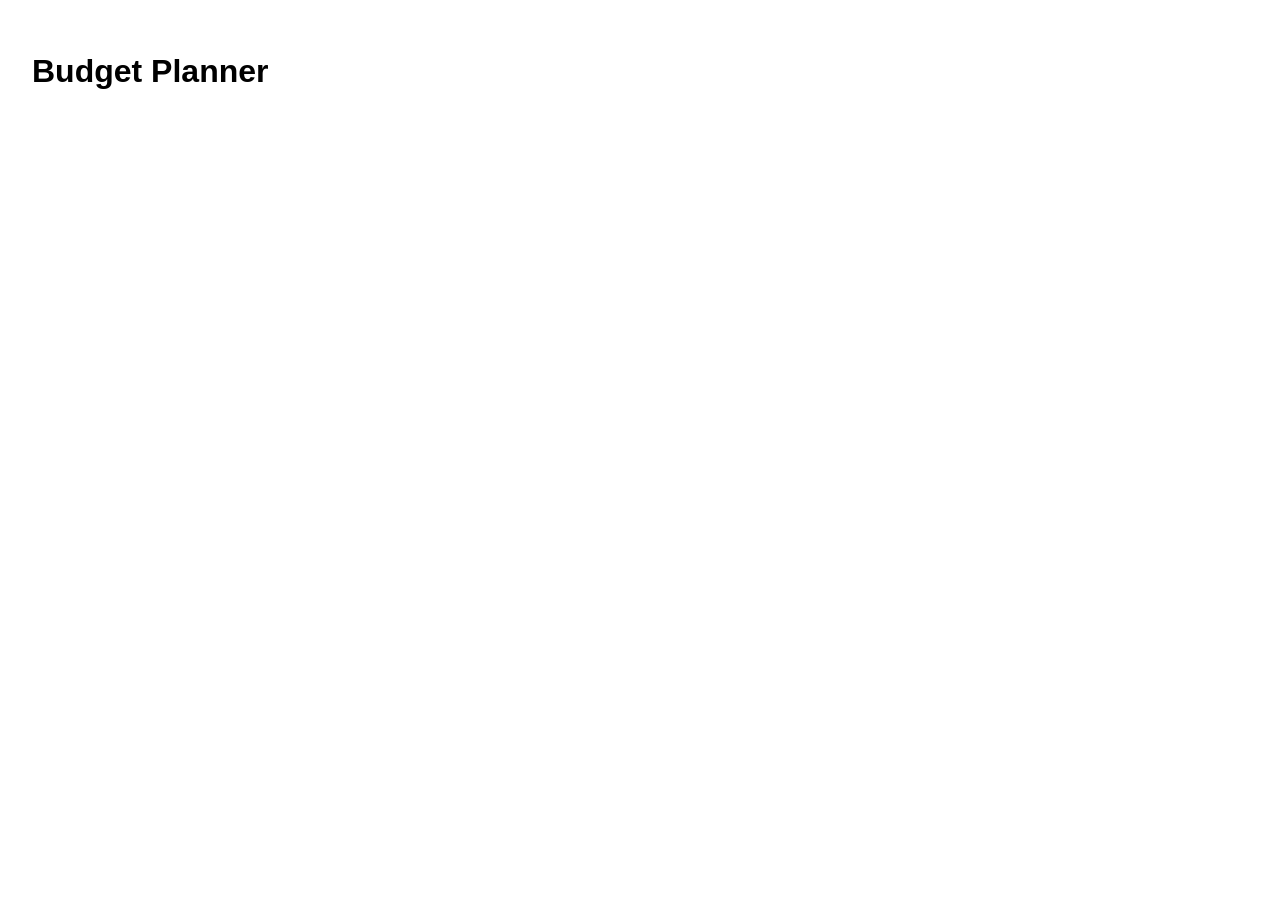
==== financewiseproject/budget-planner.html @ 4def7488 "Initial commit: created FinanceWise project structure with pages, styles, scripts, and README" ====
<!DOCTYPE html>
<html lang="en">
<head>
  <meta charset="UTF-8" />
  <meta name="viewport" content="width=device-width, initial-scale=1.0" />
  <title>FinanceWise | Budget Planner</title>
  <link rel="stylesheet" href="css/style.css" />
</head>
<body>
  <main>
    <h1>Budget Planner</h1>
  </main>
  <script src="js/budget.js"></script>
</body>
</html>
---- financewiseproject/css/style.css ----
body {
  font-family: Arial, sans-serif;
  margin: 0;
  padding: 2rem;
}
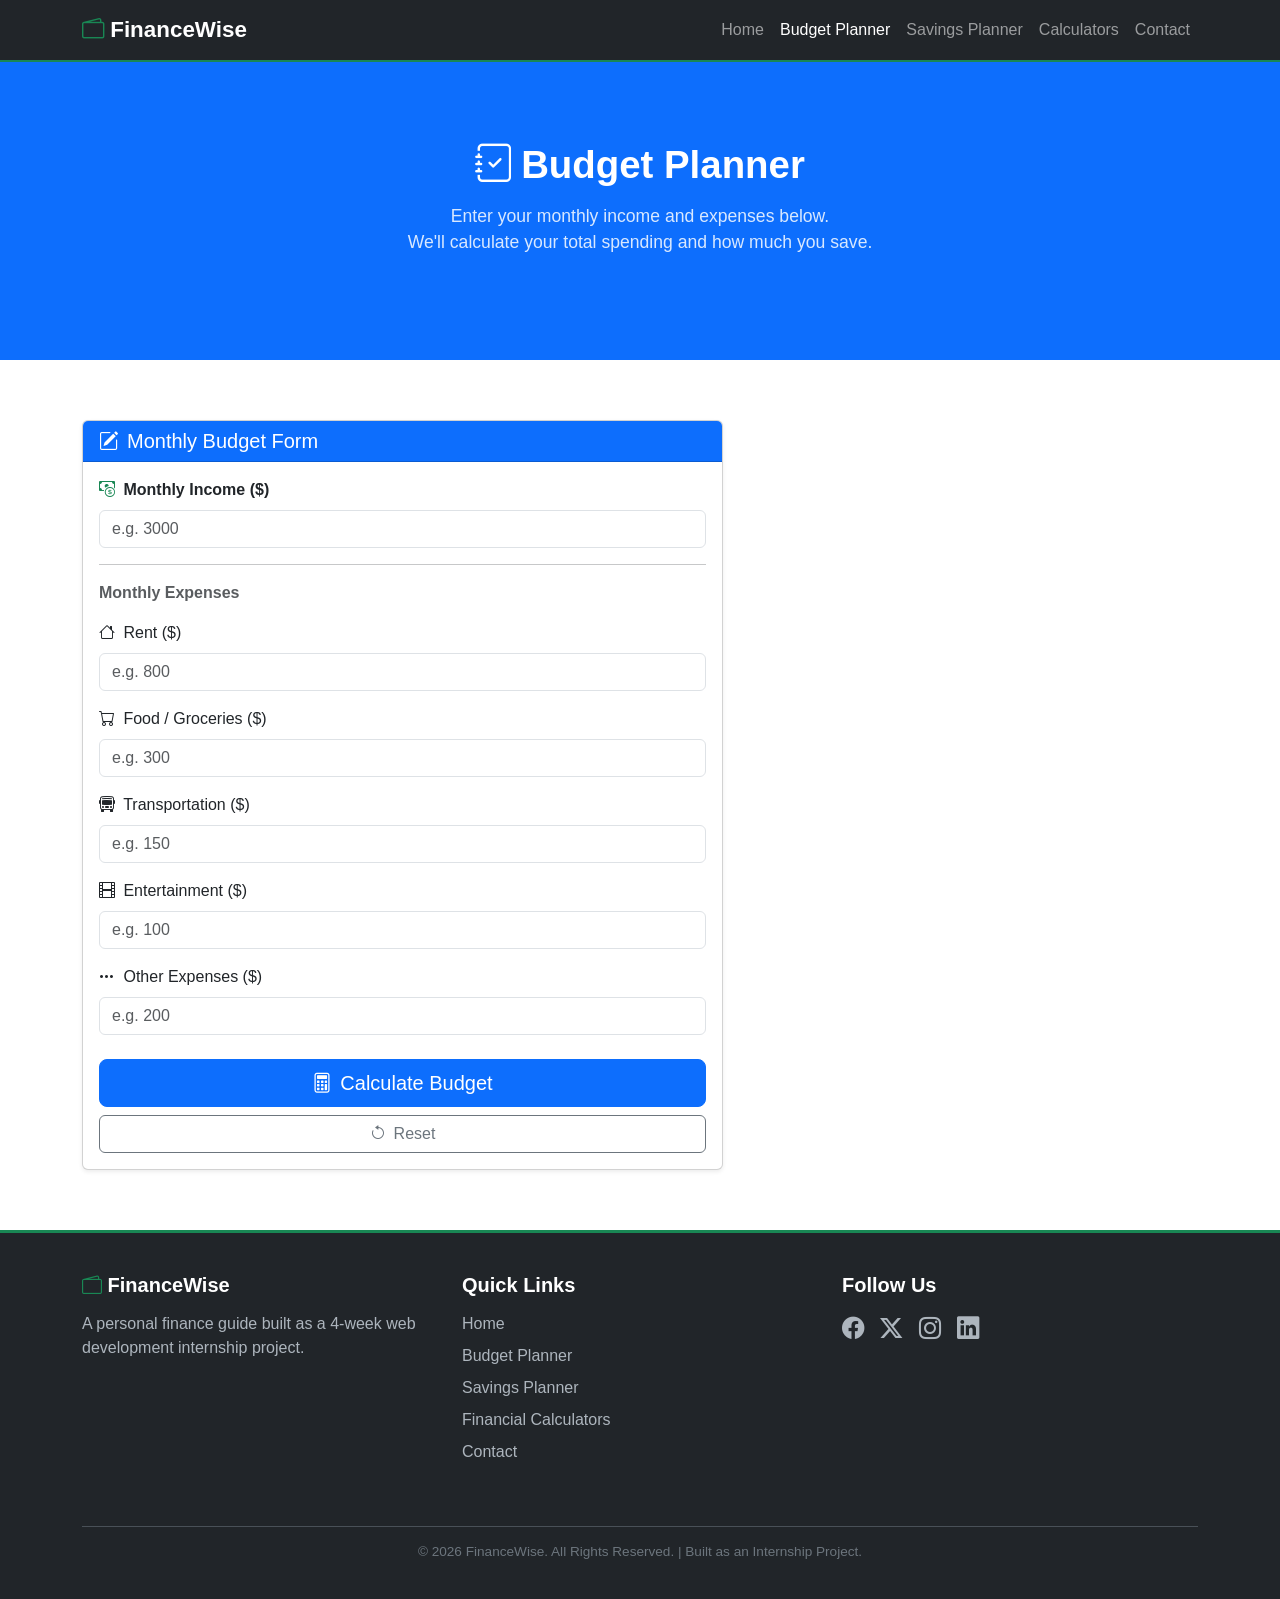
==== commit 2688895e: "Update website HTML and CSS styling and design the hole website" ====
--- a/financewiseproject/budget-planner.html
+++ b/financewiseproject/budget-planner.html
@@ -1,15 +1,286 @@
 <!DOCTYPE html>
 <html lang="en">
 <head>
-  <meta charset="UTF-8" />
-  <meta name="viewport" content="width=device-width, initial-scale=1.0" />
-  <title>FinanceWise | Budget Planner</title>
-  <link rel="stylesheet" href="css/style.css" />
+    <meta charset="UTF-8">
+    <meta name="viewport" content="width=device-width, initial-scale=1.0">
+    <title>FinanceWise - Budget Planner</title>
+    <meta name="description" content="Plan your monthly budget by entering income and expenses. See your savings instantly.">
+
+    <!-- Bootstrap 5 CSS -->
+    <link href="https://cdn.jsdelivr.net/npm/bootstrap@5.3.3/dist/css/bootstrap.min.css" rel="stylesheet">
+    <!-- Bootstrap Icons -->
+    <link href="https://cdn.jsdelivr.net/npm/bootstrap-icons@1.11.3/font/bootstrap-icons.css" rel="stylesheet">
+    <!-- Custom Stylesheets -->
+    <link rel="stylesheet" href="css/style.css">
+    <link rel="stylesheet" href="css/responsive.css">
 </head>
 <body>
-  <main>
-    <h1>Budget Planner</h1>
-  </main>
-  <script src="js/budget.js"></script>
+
+<!-- =====================================================
+     NAVBAR (Budget Planner is active)
+===================================================== -->
+<header>
+    <nav class="navbar navbar-expand-lg navbar-dark bg-dark sticky-top">
+        <div class="container">
+            <a class="navbar-brand" href="index.html">
+                <i class="bi bi-wallet2 text-success"></i> FinanceWise
+            </a>
+            <button class="navbar-toggler" type="button"
+                    data-bs-toggle="collapse"
+                    data-bs-target="#mainNav"
+                    aria-controls="mainNav"
+                    aria-expanded="false"
+                    aria-label="Toggle navigation">
+                <span class="navbar-toggler-icon"></span>
+            </button>
+            <div class="collapse navbar-collapse" id="mainNav">
+                <ul class="navbar-nav ms-auto mb-2 mb-lg-0">
+                    <li class="nav-item"><a class="nav-link" href="index.html">Home</a></li>
+                    <li class="nav-item"><a class="nav-link active" href="budget-planner.html">Budget Planner</a></li>
+                    <li class="nav-item"><a class="nav-link" href="savings-planner.html">Savings Planner</a></li>
+                    <li class="nav-item"><a class="nav-link" href="calculators.html">Calculators</a></li>
+                    <li class="nav-item"><a class="nav-link" href="contact.html">Contact</a></li>
+                </ul>
+                
+            </div>
+        </div>
+    </nav>
+</header>
+
+<!-- =====================================================
+     HERO SECTION
+===================================================== -->
+<section class="hero-section">
+    <div class="container">
+        <h1><i class="bi bi-journal-check me-2"></i>Budget Planner</h1>
+        <p>Enter your monthly income and expenses below.<br>
+           We'll calculate your total spending and how much you save.</p>
+    </div>
+</section>
+
+<!-- =====================================================
+     BUDGET FORM SECTION
+===================================================== -->
+<section class="budget-form-section">
+    <div class="container">
+        <div class="row justify-content-center">
+            <div class="col-lg-7">
+
+                <!-- Budget Input Form Card -->
+                <div class="card shadow-sm">
+                    <div class="card-header bg-primary text-white">
+                        <h5 class="mb-0"><i class="bi bi-pencil-square me-2"></i>Monthly Budget Form</h5>
+                    </div>
+                    <div class="card-body">
+
+                        <!-- The form uses id="budgetForm" so JS can reference it -->
+                        <form id="budgetForm" novalidate>
+
+                            <!-- Monthly Income -->
+                            <div class="mb-3">
+                                <label for="income" class="form-label fw-bold">
+                                    <i class="bi bi-cash-coin text-success me-1"></i> Monthly Income ($)
+                                </label>
+                                <input type="number" class="form-control" id="income"
+                                       placeholder="e.g. 3000" min="0">
+                            </div>
+
+                            <hr>
+                            <p class="text-muted fw-bold mb-3">Monthly Expenses</p>
+
+                            <!-- Rent -->
+                            <div class="mb-3">
+                                <label for="rent" class="form-label">
+                                    <i class="bi bi-house me-1"></i> Rent ($)
+                                </label>
+                                <input type="number" class="form-control" id="rent"
+                                       placeholder="e.g. 800" min="0">
+                            </div>
+
+                            <!-- Food -->
+                            <div class="mb-3">
+                                <label for="food" class="form-label">
+                                    <i class="bi bi-cart me-1"></i> Food / Groceries ($)
+                                </label>
+                                <input type="number" class="form-control" id="food"
+                                       placeholder="e.g. 300" min="0">
+                            </div>
+
+                            <!-- Transportation -->
+                            <div class="mb-3">
+                                <label for="transport" class="form-label">
+                                    <i class="bi bi-bus-front me-1"></i> Transportation ($)
+                                </label>
+                                <input type="number" class="form-control" id="transport"
+                                       placeholder="e.g. 150" min="0">
+                            </div>
+
+                            <!-- Entertainment -->
+                            <div class="mb-3">
+                                <label for="entertainment" class="form-label">
+                                    <i class="bi bi-film me-1"></i> Entertainment ($)
+                                </label>
+                                <input type="number" class="form-control" id="entertainment"
+                                       placeholder="e.g. 100" min="0">
+                            </div>
+
+                            <!-- Other Expenses -->
+                            <div class="mb-4">
+                                <label for="other" class="form-label">
+                                    <i class="bi bi-three-dots me-1"></i> Other Expenses ($)
+                                </label>
+                                <input type="number" class="form-control" id="other"
+                                       placeholder="e.g. 200" min="0">
+                            </div>
+
+                            <!-- Calculate Button -->
+                            <div class="d-grid">
+                                <button type="button" class="btn btn-primary btn-lg"
+                                        onclick="calculateBudget()">
+                                    <i class="bi bi-calculator me-2"></i>Calculate Budget
+                                </button>
+                            </div>
+
+                            <!-- Reset Button -->
+                            <div class="d-grid mt-2">
+                                <button type="button" class="btn btn-outline-secondary"
+                                        onclick="resetBudget()">
+                                    <i class="bi bi-arrow-counterclockwise me-2"></i>Reset
+                                </button>
+                            </div>
+
+                        </form>
+
+                        <!-- Error message (shown if income is missing) -->
+                        <div id="budgetError" class="alert alert-danger mt-3" style="display:none;">
+                            Please enter your monthly income before calculating.
+                        </div>
+
+                    </div>
+                </div>
+
+            </div>
+
+            <!-- Results Column (visible after calculation) -->
+            <div class="col-lg-5 mt-4 mt-lg-0">
+
+                <!-- Results will be shown here by budget.js -->
+                <div id="budgetResults" style="display:none;">
+
+                    <h5 class="fw-bold text-primary mb-3">
+                        <i class="bi bi-bar-chart-fill me-2"></i>Your Budget Summary
+                    </h5>
+
+                    <!-- Summary Cards using Bootstrap Grid -->
+                    <div class="row g-3">
+
+                        <div class="col-6">
+                            <div class="card text-center border-primary">
+                                <div class="card-body">
+                                    <i class="bi bi-cash-coin fs-3 text-primary"></i>
+                                    <p class="card-text text-muted small mt-1">Total Income</p>
+                                    <h5 class="card-title text-primary fw-bold" id="resultIncome">$0</h5>
+                                </div>
+                            </div>
+                        </div>
+
+                        <div class="col-6">
+                            <div class="card text-center border-danger">
+                                <div class="card-body">
+                                    <i class="bi bi-receipt fs-3 text-danger"></i>
+                                    <p class="card-text text-muted small mt-1">Total Expenses</p>
+                                    <h5 class="card-title text-danger fw-bold" id="resultExpenses">$0</h5>
+                                </div>
+                            </div>
+                        </div>
+
+                        <div class="col-12">
+                            <div class="card text-center border-success" id="savingsCard">
+                                <div class="card-body">
+                                    <i class="bi bi-piggy-bank fs-3 text-success"></i>
+                                    <p class="card-text text-muted small mt-1">Remaining Balance / Savings</p>
+                                    <h5 class="card-title fw-bold" id="resultSavings">$0</h5>
+                                </div>
+                            </div>
+                        </div>
+
+                    </div>
+
+                    <!-- Expense Breakdown Table -->
+                    <div class="card mt-3">
+                        <div class="card-header bg-light fw-bold">Expense Breakdown</div>
+                        <div class="card-body p-0">
+                            <table class="table table-striped mb-0">
+                                <thead class="table-dark">
+                                    <tr>
+                                        <th>Category</th>
+                                        <th>Amount</th>
+                                    </tr>
+                                </thead>
+                                <tbody>
+                                    <tr><td>Rent</td><td id="tRent">$0</td></tr>
+                                    <tr><td>Food</td><td id="tFood">$0</td></tr>
+                                    <tr><td>Transport</td><td id="tTransport">$0</td></tr>
+                                    <tr><td>Entertainment</td><td id="tEntertain">$0</td></tr>
+                                    <tr><td>Other</td><td id="tOther">$0</td></tr>
+                                </tbody>
+                            </table>
+                        </div>
+                    </div>
+
+                    <!-- Savings message alert -->
+                    <div id="savingsAlert" class="mt-3"></div>
+
+                </div>
+
+            </div>
+        </div>
+    </div>
+</section>
+
+<!-- =====================================================
+     FOOTER
+===================================================== -->
+<footer>
+    <div class="container">
+        <div class="row">
+            <div class="col-md-4 mb-4">
+                <h5><i class="bi bi-wallet2 text-success"></i> FinanceWise</h5>
+                <p>A personal finance guide built as a 4-week web development internship project.</p>
+            </div>
+            <div class="col-md-4 mb-4">
+                <h5>Quick Links</h5>
+                <ul>
+                    <li><a href="index.html">Home</a></li>
+                    <li><a href="budget-planner.html">Budget Planner</a></li>
+                    <li><a href="savings-planner.html">Savings Planner</a></li>
+                    <li><a href="calculators.html">Financial Calculators</a></li>
+                    <li><a href="contact.html">Contact</a></li>
+                </ul>
+            </div>
+            <div class="col-md-4 mb-4">
+                <h5>Follow Us</h5>
+                <div class="social-icons">
+                    <a href="https://facebook.com"><i class="bi bi-facebook"></i></a>
+                    <a href="https://twitter.com"><i class="bi bi-twitter-x"></i></a>
+                    <a href="https://instagram.com"><i class="bi bi-instagram"></i></a>
+                    <a href="https://linkedin.com"><i class="bi bi-linkedin"></i></a>
+                </div>
+            </div>
+        </div>
+        <div class="footer-bottom">
+            <p>&copy; 2026 FinanceWise. All Rights Reserved. | Built as an Internship Project.</p>
+        </div>
+    </div>
+</footer>
+
+<button id="scrollTopBtn" title="Go to top"><i class="bi bi-arrow-up"></i></button>
+
+<!-- Bootstrap 5 JS -->
+<script src="https://cdn.jsdelivr.net/npm/bootstrap@5.3.3/dist/js/bootstrap.bundle.min.js"></script>
+<!-- Custom Scripts -->
+<script src="js/script.js"></script>
+<script src="js/budget.js"></script>
+
 </body>
 </html>
--- a/financewiseproject/css/style.css
+++ b/financewiseproject/css/style.css
@@ -1,5 +1,427 @@
+/* =======================================================
+   FINANCEWISE - MAIN STYLESHEET
+   Project: Personal Finance Guide (Internship Project)
+   Author:  Web Development Intern
+   ======================================================= */
+
+/* -------------------------------------------------------
+   1. GLOBAL / BODY
+------------------------------------------------------- */
 body {
-  font-family: Arial, sans-serif;
-  margin: 0;
-  padding: 2rem;
-}
+    font-family: Arial, sans-serif;
+    background-color: #f8f9fa;
+    color: #212529;
+    /* Smooth transition for dark mode toggle */
+    transition: background-color 0.3s, color 0.3s;
+}
+
+/* Offset scrolling so sticky navbar doesn't cover headings */
+html {
+    scroll-padding-top: 70px;
+}
+
+/* Every section gets comfortable vertical breathing room */
+section {
+    padding: 60px 0;
+}
+
+/* -------------------------------------------------------
+   2. NAVBAR
+------------------------------------------------------- */
+/* The navbar uses Bootstrap's bg-dark; we just add
+   a bottom border for a subtle visual separation       */
+.navbar {
+    border-bottom: 2px solid #198754; /* green accent */
+}
+
+.navbar-brand {
+    font-size: 1.4rem;
+    font-weight: bold;
+}
+
+/* -------------------------------------------------------
+   3. HERO SECTIONS
+   (shared across all pages)
+------------------------------------------------------- */
+.hero-section {
+    background-color: #0d6efd; /* Bootstrap primary blue */
+    color: #ffffff;
+    padding: 80px 0;
+    text-align: center;
+}
+
+.hero-section h1 {
+    font-size: 2.4rem;
+    font-weight: bold;
+    margin-bottom: 15px;
+}
+
+.hero-section p {
+    font-size: 1.1rem;
+    margin-bottom: 25px;
+    color: #d8e8ff; /* slightly lighter white */
+}
+
+/* -------------------------------------------------------
+   4. SECTION HEADINGS
+------------------------------------------------------- */
+.section-heading {
+    text-align: center;
+    margin-bottom: 40px;
+}
+
+.section-heading h2 {
+    font-size: 2rem;
+    font-weight: bold;
+    color: #0d6efd;
+}
+
+.section-heading p {
+    color: #6c757d; /* Bootstrap muted color */
+    font-size: 1rem;
+    max-width: 600px;
+    margin: 0 auto;
+}
+
+/* -------------------------------------------------------
+   5. FEATURE / SERVICE CARDS
+------------------------------------------------------- */
+.feature-card {
+    /* Box model: padding inside, border around, radius on corners */
+    padding: 30px 20px;
+    border: 1px solid #dee2e6;
+    border-radius: 8px;
+    background-color: #ffffff;
+    text-align: center;
+    /* Simple shadow for depth */
+    box-shadow: 0 2px 6px rgba(0, 0, 0, 0.08);
+    /* Smooth transition for hover effect */
+    transition: transform 0.3s, box-shadow 0.3s;
+    height: 100%;
+}
+
+/* Hover effect: slight scale up and bigger shadow */
+.feature-card:hover {
+    transform: scale(1.03);
+    box-shadow: 0 6px 18px rgba(0, 0, 0, 0.15);
+}
+
+.feature-card .icon {
+    font-size: 2.5rem;
+    color: #0d6efd;
+    margin-bottom: 15px;
+    display: block;
+}
+
+.feature-card h4 {
+    font-weight: bold;
+    margin-bottom: 10px;
+}
+
+.feature-card p {
+    color: #6c757d;
+    font-size: 0.95rem;
+}
+
+/* -------------------------------------------------------
+   6. TESTIMONIAL CARDS
+------------------------------------------------------- */
+.testimonial-card {
+    background-color: #ffffff;
+    border: 1px solid #dee2e6;
+    border-radius: 8px;
+    padding: 25px 20px;
+    text-align: center;
+    box-shadow: 0 2px 6px rgba(0, 0, 0, 0.08);
+    transition: transform 0.3s, background-color 0.3s;
+    height: 100%;
+}
+
+.testimonial-card:hover {
+    transform: scale(1.03);
+    background-color: #e8f5e9; /* very light green on hover */
+}
+
+/* Circular profile picture */
+.testimonial-card img {
+    width: 80px;
+    height: 80px;
+    border-radius: 50%; /* makes image circular */
+    object-fit: cover;
+    border: 3px solid #0d6efd;
+    margin-bottom: 15px;
+}
+
+.testimonial-card h6 {
+    font-weight: bold;
+    margin-bottom: 3px;
+}
+
+.testimonial-card .designation {
+    color: #6c757d;
+    font-size: 0.85rem;
+    margin-bottom: 12px;
+}
+
+.testimonial-card .review {
+    font-style: italic;
+    color: #495057;
+    font-size: 0.95rem;
+}
+
+/* -------------------------------------------------------
+   7. ABOUT SECTION
+------------------------------------------------------- */
+.about-section {
+    background-color: #ffffff;
+}
+
+/* -------------------------------------------------------
+   8. CONTACT PREVIEW SECTION (Home page)
+------------------------------------------------------- */
+.contact-preview {
+    background-color: #0d6efd;
+    color: #ffffff;
+    text-align: center;
+    padding: 60px 0;
+}
+
+.contact-preview h2 {
+    font-size: 2rem;
+    margin-bottom: 15px;
+}
+
+.contact-preview p {
+    color: #d8e8ff;
+    margin-bottom: 25px;
+}
+
+/* -------------------------------------------------------
+   9. CALCULATOR CARDS (Calculators page)
+------------------------------------------------------- */
+.calc-card {
+    background-color: #ffffff;
+    border: 1px solid #dee2e6;
+    border-radius: 8px;
+    padding: 25px;
+    box-shadow: 0 2px 6px rgba(0, 0, 0, 0.08);
+    margin-bottom: 30px;
+}
+
+.calc-card h5 {
+    font-weight: bold;
+    color: #0d6efd;
+    margin-bottom: 20px;
+    border-bottom: 2px solid #e9ecef;
+    padding-bottom: 10px;
+}
+
+/* Result output boxes */
+.result-box {
+    background-color: #f1f3f5;
+    border-left: 4px solid #198754; /* green left border */
+    padding: 12px 16px;
+    border-radius: 4px;
+    margin-top: 15px;
+    display: none; /* hidden until calculation runs */
+}
+
+.result-box p {
+    margin: 4px 0;
+    font-size: 0.95rem;
+}
+
+/* -------------------------------------------------------
+   10. BUDGET PLANNER (budget-planner.html)
+------------------------------------------------------- */
+.budget-form-section {
+    background-color: #ffffff;
+}
+
+/* -------------------------------------------------------
+   11. SAVINGS PLANNER (savings-planner.html)
+------------------------------------------------------- */
+.savings-form-section {
+    background-color: #ffffff;
+}
+
+/* -------------------------------------------------------
+   12. CONTACT PAGE
+------------------------------------------------------- */
+.contact-info-box {
+    background-color: #ffffff;
+    border: 1px solid #dee2e6;
+    border-radius: 8px;
+    padding: 20px 25px;
+    box-shadow: 0 2px 6px rgba(0, 0, 0, 0.06);
+}
+
+.contact-info-box h5 {
+    color: #0d6efd;
+    font-weight: bold;
+    margin-bottom: 15px;
+}
+
+.contact-info-item {
+    display: flex;
+    align-items: flex-start;
+    margin-bottom: 15px;
+    gap: 12px;
+}
+
+.contact-info-item i {
+    font-size: 1.3rem;
+    color: #198754;
+    margin-top: 2px;
+}
+
+/* -------------------------------------------------------
+   13. FOOTER
+------------------------------------------------------- */
+footer {
+    background-color: #212529; /* very dark gray */
+    color: #adb5bd;            /* soft light gray text */
+    padding: 40px 0 20px;
+    border-top: 3px solid #198754;
+}
+
+footer h5 {
+    color: #ffffff;
+    font-weight: bold;
+    margin-bottom: 15px;
+}
+
+footer ul {
+    list-style: none;
+    padding: 0;
+    margin: 0;
+}
+
+footer ul li {
+    margin-bottom: 8px;
+}
+
+footer ul li a {
+    color: #adb5bd;
+    text-decoration: none;
+    transition: color 0.2s;
+}
+
+footer ul li a:hover {
+    color: #198754; /* green on hover */
+}
+
+.social-icons a {
+    color: #adb5bd;
+    font-size: 1.4rem;
+    margin-right: 12px;
+    text-decoration: none;
+    transition: color 0.2s;
+}
+
+.social-icons a:hover {
+    color: #0d6efd; /* blue on hover */
+}
+
+.footer-bottom {
+    border-top: 1px solid #495057;
+    margin-top: 30px;
+    padding-top: 15px;
+    text-align: center;
+    font-size: 0.85rem;
+    color: #6c757d;
+}
+
+/* -------------------------------------------------------
+   14. SCROLL TO TOP BUTTON
+------------------------------------------------------- */
+#scrollTopBtn {
+    /* Positioned in bottom-right corner */
+    position: fixed;
+    bottom: 25px;
+    right: 25px;
+    display: none;  /* hidden by default; shown via JS */
+    z-index: 999;
+    width: 45px;
+    height: 45px;
+    border-radius: 50%;
+    border: none;
+    background-color: #0d6efd;
+    color: #ffffff;
+    font-size: 1.2rem;
+    cursor: pointer;
+    box-shadow: 0 3px 8px rgba(0, 0, 0, 0.2);
+    transition: background-color 0.2s;
+}
+
+#scrollTopBtn:hover {
+    background-color: #0b5ed7;
+}
+
+/* -------------------------------------------------------
+   15. DARK MODE
+------------------------------------------------------- */
+body.dark-mode {
+    background-color: #121212;
+    color: #e0e0e0;
+}
+
+body.dark-mode .feature-card,
+body.dark-mode .testimonial-card,
+body.dark-mode .calc-card,
+body.dark-mode .contact-info-box,
+body.dark-mode .about-section,
+body.dark-mode .budget-form-section,
+body.dark-mode .savings-form-section {
+    background-color: #1e1e1e;
+    border-color: #333333;
+    color: #e0e0e0;
+}
+
+body.dark-mode .card {
+    background-color: #1e1e1e;
+    border-color: #333333;
+    color: #e0e0e0;
+}
+
+body.dark-mode .form-control,
+body.dark-mode .form-select {
+    background-color: #2c2c2c;
+    border-color: #444444;
+    color: #e0e0e0;
+}
+
+body.dark-mode footer {
+    background-color: #0a0a0a;
+}
+
+body.dark-mode .result-box {
+    background-color: #2a2a2a;
+}
+
+/* -------------------------------------------------------
+   16. YOUTUBE VIDEO EMBED (Home page)
+------------------------------------------------------- */
+.video-section {
+    background-color: #f1f3f5;
+    padding: 60px 0;
+}
+
+.video-wrapper {
+    /* Responsive embed container */
+    position: relative;
+    padding-bottom: 56.25%; /* 16:9 aspect ratio */
+    height: 0;
+    overflow: hidden;
+    border-radius: 8px;
+    box-shadow: 0 4px 12px rgba(0, 0, 0, 0.15);
+}
+
+.video-wrapper iframe {
+    position: absolute;
+    top: 0;
+    left: 0;
+    width: 100%;
+    height: 100%;
+    border: 0;
+}
--- a/financewiseproject/css/responsive.css
+++ b/financewiseproject/css/responsive.css
@@ -0,0 +1,82 @@
+/* =======================================================
+   FINANCEWISE - RESPONSIVE STYLESHEET
+   Project: Personal Finance Guide (Internship Project)
+   Note: Bootstrap 5 handles most responsiveness via its
+         grid system. These are small custom tweaks only.
+   ======================================================= */
+
+/* -------------------------------------------------------
+   MEDIUM SCREENS - Tablets (max-width: 768px)
+------------------------------------------------------- */
+@media (max-width: 768px) {
+
+    /* Make hero headings slightly smaller on tablet */
+    .hero-section h1 {
+        font-size: 1.8rem;
+    }
+
+    .hero-section p {
+        font-size: 1rem;
+    }
+
+    /* Section heading smaller on tablet */
+    .section-heading h2 {
+        font-size: 1.6rem;
+    }
+
+    /* Give feature cards some breathing room below each other */
+    .feature-card {
+        margin-bottom: 20px;
+    }
+
+    /* Stack contact info nicely on tablet */
+    .contact-info-item {
+        flex-direction: column;
+        gap: 5px;
+    }
+}
+
+/* -------------------------------------------------------
+   SMALL SCREENS - Mobile Phones (max-width: 576px)
+------------------------------------------------------- */
+@media (max-width: 576px) {
+
+    /* Hero: tighter padding on small screens */
+    .hero-section {
+        padding: 50px 15px;
+    }
+
+    .hero-section h1 {
+        font-size: 1.5rem;
+    }
+
+    /* Section padding reduced for phones */
+    section {
+        padding: 40px 0;
+    }
+
+    /* Scroll to top button: moved slightly closer to edge */
+    #scrollTopBtn {
+        bottom: 15px;
+        right: 15px;
+        width: 40px;
+        height: 40px;
+        font-size: 1rem;
+    }
+
+    /* Footer columns stack and center on phones */
+    footer .col-md-4 {
+        text-align: center;
+        margin-bottom: 25px;
+    }
+
+    .social-icons {
+        justify-content: center;
+        display: flex;
+    }
+
+    /* Calculator cards: reduce padding on small phones */
+    .calc-card {
+        padding: 18px;
+    }
+}
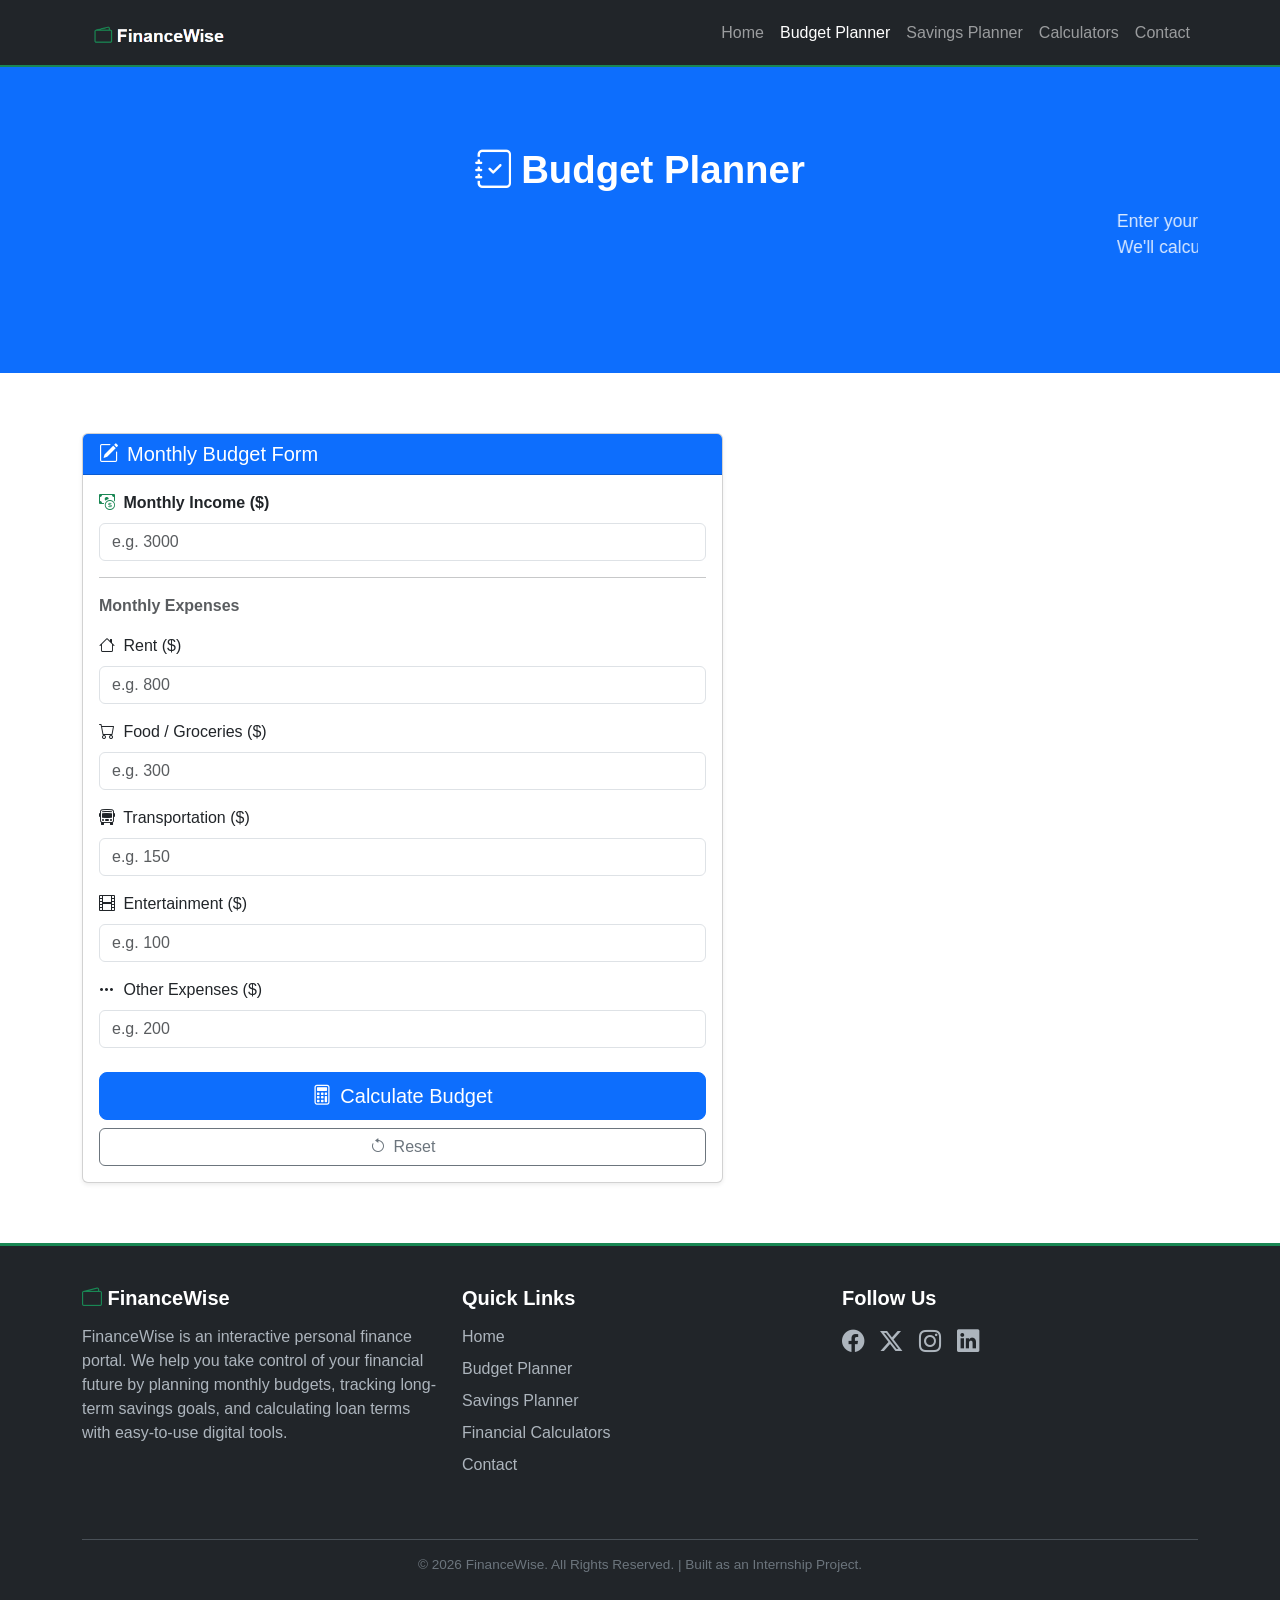
==== commit c368aaa2: "feat: add logo image, update footer descriptions, enclose hero descriptions in marquees, and update " ====
--- a/financewiseproject/budget-planner.html
+++ b/financewiseproject/budget-planner.html
@@ -23,7 +23,7 @@
     <nav class="navbar navbar-expand-lg navbar-dark bg-dark sticky-top">
         <div class="container">
             <a class="navbar-brand" href="index.html">
-                <i class="bi bi-wallet2 text-success"></i> FinanceWise
+                <img src="images/logo.png" alt="FinanceWise Logo" height="35" class="d-inline-block align-text-top">
             </a>
             <button class="navbar-toggler" type="button"
                     data-bs-toggle="collapse"
@@ -53,8 +53,8 @@
 <section class="hero-section">
     <div class="container">
         <h1><i class="bi bi-journal-check me-2"></i>Budget Planner</h1>
-        <p>Enter your monthly income and expenses below.<br>
-           We'll calculate your total spending and how much you save.</p>
+        <marquee behavior="" direction=""><p>Enter your monthly income and expenses below.<br>
+           We'll calculate your total spending and how much you save.</p></marquee>
     </div>
 </section>
 
@@ -246,7 +246,7 @@
         <div class="row">
             <div class="col-md-4 mb-4">
                 <h5><i class="bi bi-wallet2 text-success"></i> FinanceWise</h5>
-                <p>A personal finance guide built as a 4-week web development internship project.</p>
+                <p>FinanceWise is an interactive personal finance portal. We help you take control of your financial future by planning monthly budgets, tracking long-term savings goals, and calculating loan terms with easy-to-use digital tools.</p>
             </div>
             <div class="col-md-4 mb-4">
                 <h5>Quick Links</h5>
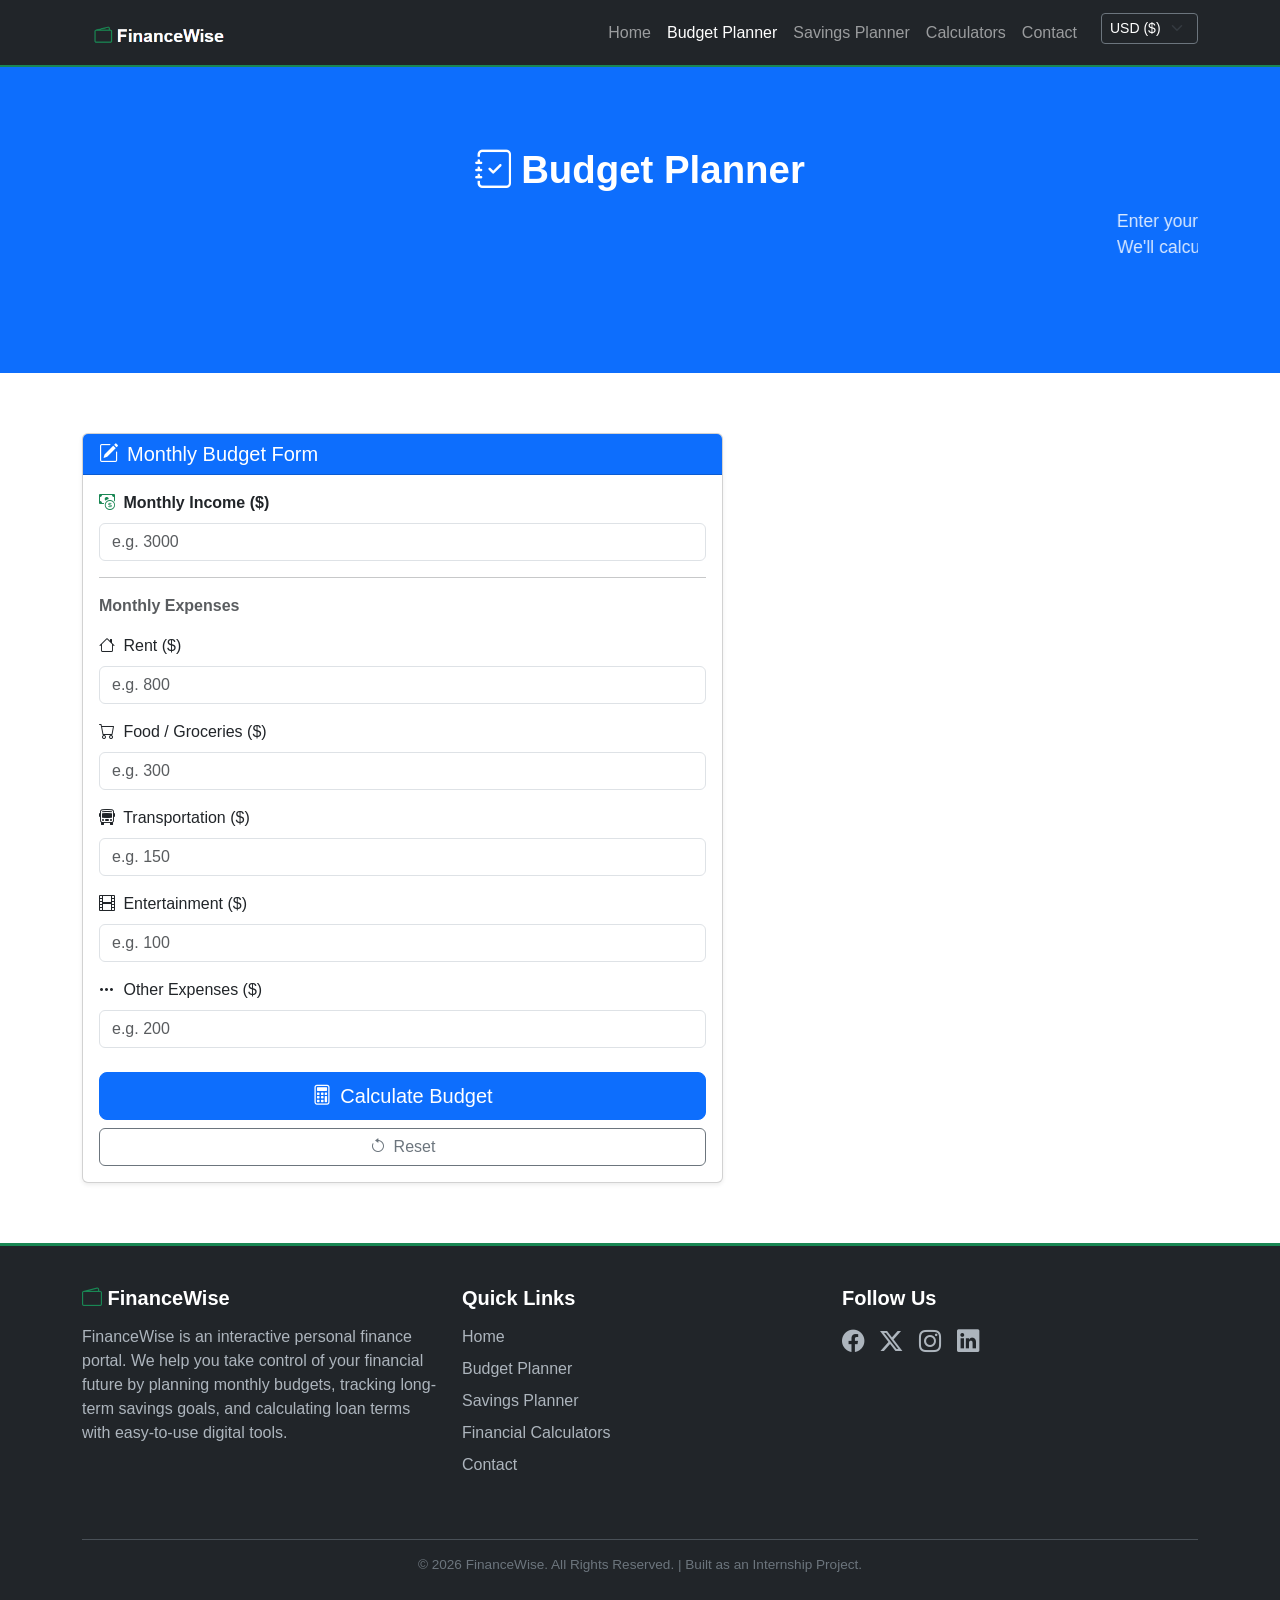
==== commit f2d7cb5c: "feat: add global currency selector to navbar and format calculations in real-time" ====
--- a/financewiseproject/budget-planner.html
+++ b/financewiseproject/budget-planner.html
@@ -40,6 +40,14 @@
                     <li class="nav-item"><a class="nav-link" href="savings-planner.html">Savings Planner</a></li>
                     <li class="nav-item"><a class="nav-link" href="calculators.html">Calculators</a></li>
                     <li class="nav-item"><a class="nav-link" href="contact.html">Contact</a></li>
+                    <li class="nav-item ms-lg-3 mt-2 mt-lg-0">
+                        <select id="currencySelector" class="form-select form-select-sm bg-dark text-white border-secondary" style="width: auto;">
+                            <option value="USD">USD ($)</option>
+                            <option value="EUR">EUR (€)</option>
+                            <option value="GBP">GBP (£)</option>
+                            <option value="INR">INR (₹)</option>
+                        </select>
+                    </li>
                 </ul>
                 
             </div>
